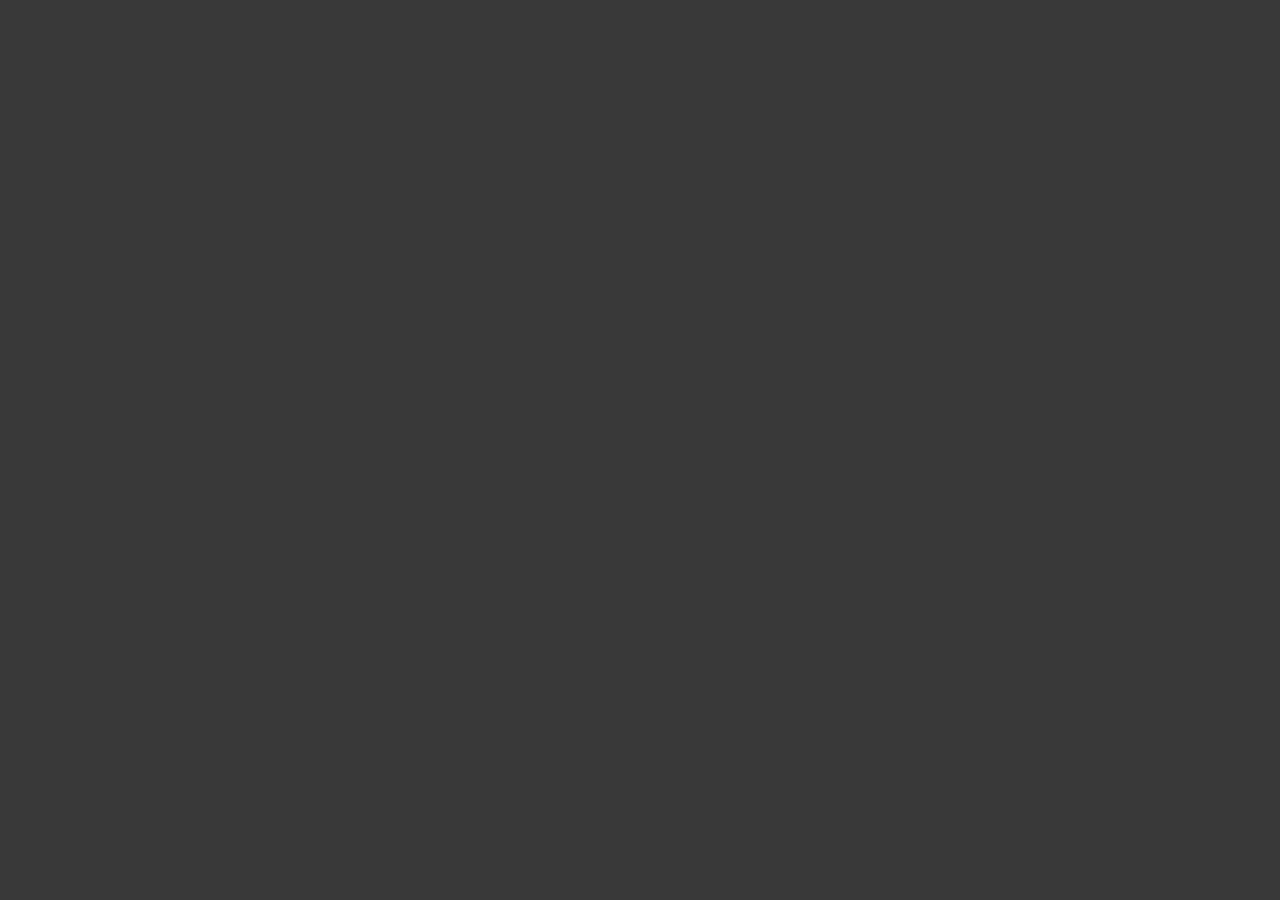
==== index.html @ 14db1672 "Hi" ====
<!DOCTYPE html>
<html lang="en">
    <head>
        <title>Official Delta Website-- Delta available to download</title>
        <meta charset="UTF-8">
        <link rel="icon" type="image/x-icon" href="/media/icon.ico">
        <link rel="stylesheet" type="text/css" href="styles/styles.css">
    </head>
    <body>
        <nav style="width: 100%";>
            
        </nav>
    </body>
</html>
---- styles/styles.css ----
body{
    background-color: #393939;
    font-family: Verdana;
    font-size: 100%;
    font: ghostwhite

};
nav{
    font-size: 120%;
    
}
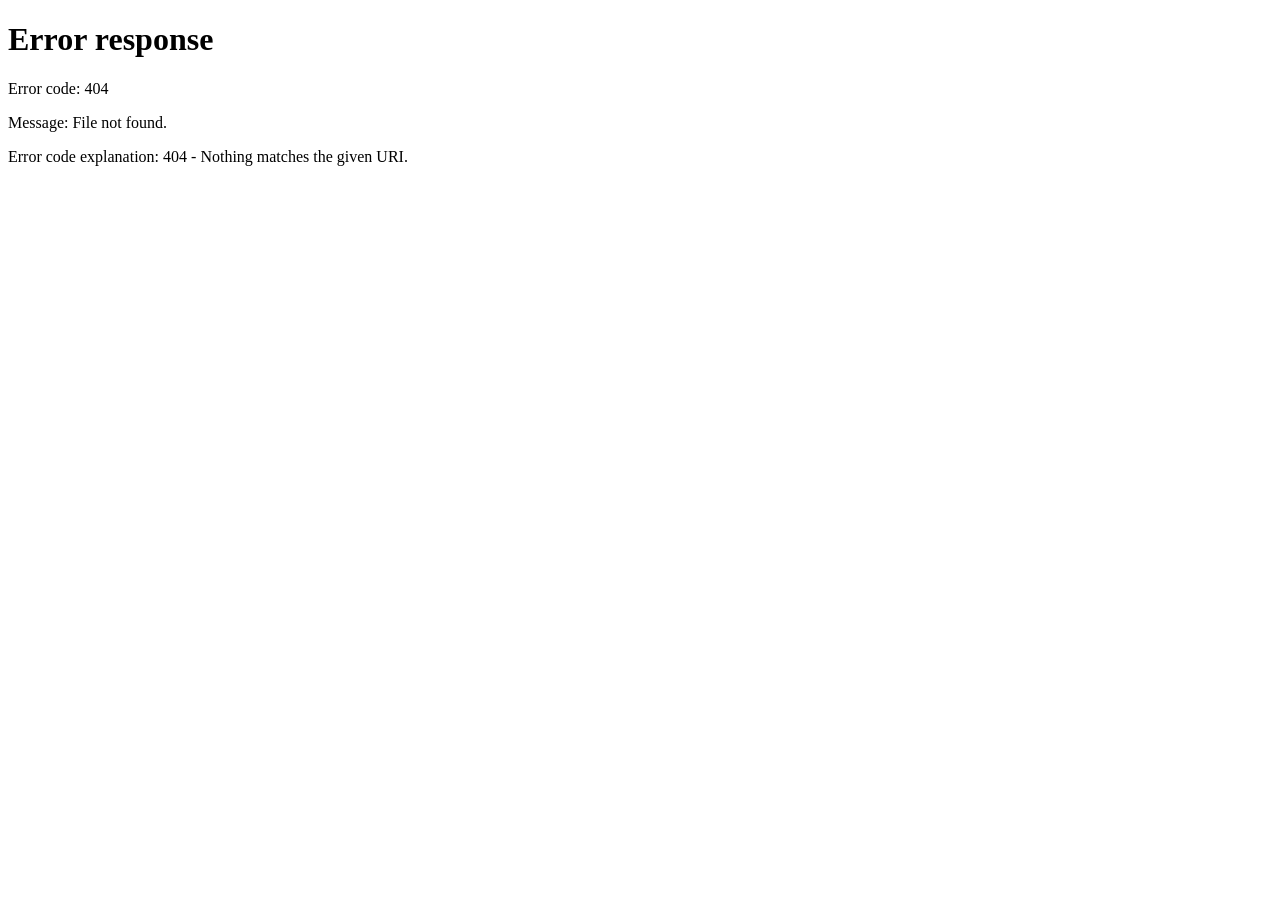
==== commit 65112024: "hi" ====
--- a/index.html
+++ b/index.html
@@ -1,14 +1,55 @@
 <!DOCTYPE html>
 <html lang="en">
-    <head>
-        <title>Official Delta Website-- Delta available to download</title>
-        <meta charset="UTF-8">
-        <link rel="icon" type="image/x-icon" href="/media/icon.ico">
-        <link rel="stylesheet" type="text/css" href="styles/styles.css">
-    </head>
-    <body>
-        <nav style="width: 100%";>
-            
-        </nav>
-    </body>
-</html>+<head>
+    <meta charset="UTF-8">
+    <meta name="viewport" content="width=device-width, initial-scale=1.0">
+    <title>Delta | Coding High-Level But Easier</title>
+    <link rel="icon" type="image/x-icon" href="media/icon.ico">
+    <link rel="stylesheet" type="text/css" href="styles/styles.css">
+    <link href="https://fonts.googleapis.com/css2?family=RobotoMono:100,300,500,700:italic" rel="stylesheet">
+</head>
+<body>
+
+    <nav>
+        <div class="logo">
+            <img src="media/icon.ico" alt="Delta Logo" width="30">
+            <span style="font-family: roboto mono, monospace;">d e l t a</span>
+        </div>
+        <div class="nav-links">
+            <a href="information/index.html">Information</a>
+            <a href="download/index.html">Download</a>
+        </div>
+    </nav>
+
+    <header class="hero">
+        <h1>Calculate, Create, and Modify</h1>
+        <p>Delta is a modern, high-performance language designed for calculation, simplicity, easy creation.\nAnd-what most languages dont have-easy library</p>
+        
+        <div class="code-window">
+            <div class="code-header">
+                <span class="dot red"></span>
+                <span class="dot yellow"></span>
+                <span class="dot green"></span>
+                <span class="file-name">math_problem.delta</span>
+            </div>
+            <pre><code><span class="keyword">var</span>(num1=<span class="func">math</span>(<span class="func">random</span>(1, 10))
+<span class="keyword">var</span>(num2=<span class="func">math</span>(<span class="func">random</span>(1, 10))
+<span class="keyword">var</span>(op=<span class="func">math</span>(<span class="func">randomlist</span>('+', '-', '/', '*'))
+
+<span class="func">cli</span>(
+    <span class="keyword">cli-printout</span><=("The problem is: " + num1 + op + num2)
+)</code></pre>
+        </div>
+
+        <div class="hero-actions">
+            <a href="" class="btn-primary">Get Started</a>
+            <a href="" class="btn-secondary">Read the Wiki</a>
+        </div>
+    </header>
+<script>
+    if (window.location="bdusagamer-netizen.github.io/deltalang/#/","delta-lang.eth/#"){
+        alert("This feature is a work in progress, as this is a developing and small language.")
+    }
+</script>
+</body>
+</html>
--- a/styles/styles.css
+++ b/styles/styles.css
@@ -1,11 +1,154 @@
-body{
-    background-color: #393939;
-    font-family: Verdana;
+/* Core Styling */
+* {
+    box-sizing: border-box;
+}
+
+body {
+    background-color: #2b2b2b; /* Slightly darker than nav */
+    font-family: 'Verdana', sans-serif;
+    color: #F8F8FF; /* GhostWhite */
+    margin: 0;
+    line-height: 1.6;
+}
+
+/* Navigation Bar */
+nav {
+    position: fixed;
+    top: 0;
+    width: 100%;
+    display: flex;
+    justify-content: space-between;
+    align-items: center;
+    padding: 15px 40px;
+    background-color: #333333; /* Nav background */
+    z-index: 1000;
+}
+
+.logo {
+    display: flex;
+    align-items: center;
+    gap: 12px;
+}
+
+.logo-text {
+    font-family: 'Roboto Mono', monospace;
+    font-weight: 500;
+    font-size: 1.3rem;
+    letter-spacing: 2px;
+}
+
+.nav-links {
+    display: flex;
+    gap: 15px;
+}
+
+/* Button & Link Base Styling */
+nav a, .btn-primary, .btn-secondary {
+    text-decoration: none;
+    color: #F8F8FF; /* GhostWhite */
+    background-color: #228B22; /* Forest Green */
+    padding: 10px 22px;
+    border-radius: 12px; /* Soft edges */
+    border: 2px solid transparent;
     font-size: 100%;
-    font: ghostwhite
+    transition: background-color 0.3s ease, transform 0.1s ease;
+    display: inline-block;
+    cursor: pointer;
+}
 
-};
-nav{
-    font-size: 120%;
-    
-}+/* Hover Effect: Lighter box with soft edges */
+nav a:hover, .btn-primary:hover, .btn-secondary:hover {
+    background-color: rgba(255, 255, 255, 0.2); 
+    color: #ffffff;
+}
+
+/* Click Bounce Animation */
+nav a:active, .btn-primary:active, .btn-secondary:active {
+    transform: scale(0.94);
+}
+
+/* Hero Section */
+.hero {
+    display: flex;
+    flex-direction: column;
+    align-items: center;
+    padding: 160px 20px 80px;
+    max-width: 1100px;
+    margin: 0 auto;
+    text-align: center;
+}
+
+.hero h1 {
+    font-size: 3.2rem;
+    margin-bottom: 20px;
+}
+
+.hero-desc {
+    font-size: 1.25rem;
+    color: #cccccc;
+    margin-bottom: 50px;
+    /* This allows the \n in your HTML to create actual line breaks */
+    white-space: pre-line;
+}
+
+/* Code Editor Window */
+.code-window {
+    background-color: #1e1e1e;
+    border-radius: 12px;
+    width: 100%;
+    max-width: 720px;
+    text-align: left;
+    box-shadow: 0 30px 60px rgba(0,0,0,0.6);
+    margin-bottom: 45px;
+    overflow: hidden;
+    border: 1px solid #444;
+}
+
+.code-header {
+    background-color: #333;
+    padding: 12px 18px;
+    display: flex;
+    align-items: center;
+    justify-content: space-between;
+}
+
+.window-dots {
+    display: flex;
+    gap: 8px;
+}
+
+.dot { height: 12px; width: 12px; border-radius: 50%; }
+.red { background: #ff5f56; }
+.yellow { background: #ffbd2e; }
+.green { background: #27c93f; }
+
+.file-name {
+    font-size: 0.85rem;
+    color: #888;
+    font-family: 'Roboto Mono', monospace;
+}
+
+code {
+    display: block;
+    padding: 30px;
+    font-family: 'Roboto Mono', monospace;
+    color: #d4d4d4;
+    font-size: 1rem;
+    overflow-x: auto;
+}
+
+/* Delta Syntax Highlighting */
+.keyword { color: #C586C0; font-weight: bold; }
+.func { color: #DCDCAA; }
+.string { color: #CE9178; }
+
+/* Hero Action Buttons */
+.hero-actions {
+    display: flex;
+    gap: 25px;
+}
+
+.btn-secondary {
+    background-color: transparent;
+    border: 2px solid #228B22; /* Forest Green Border */
+}
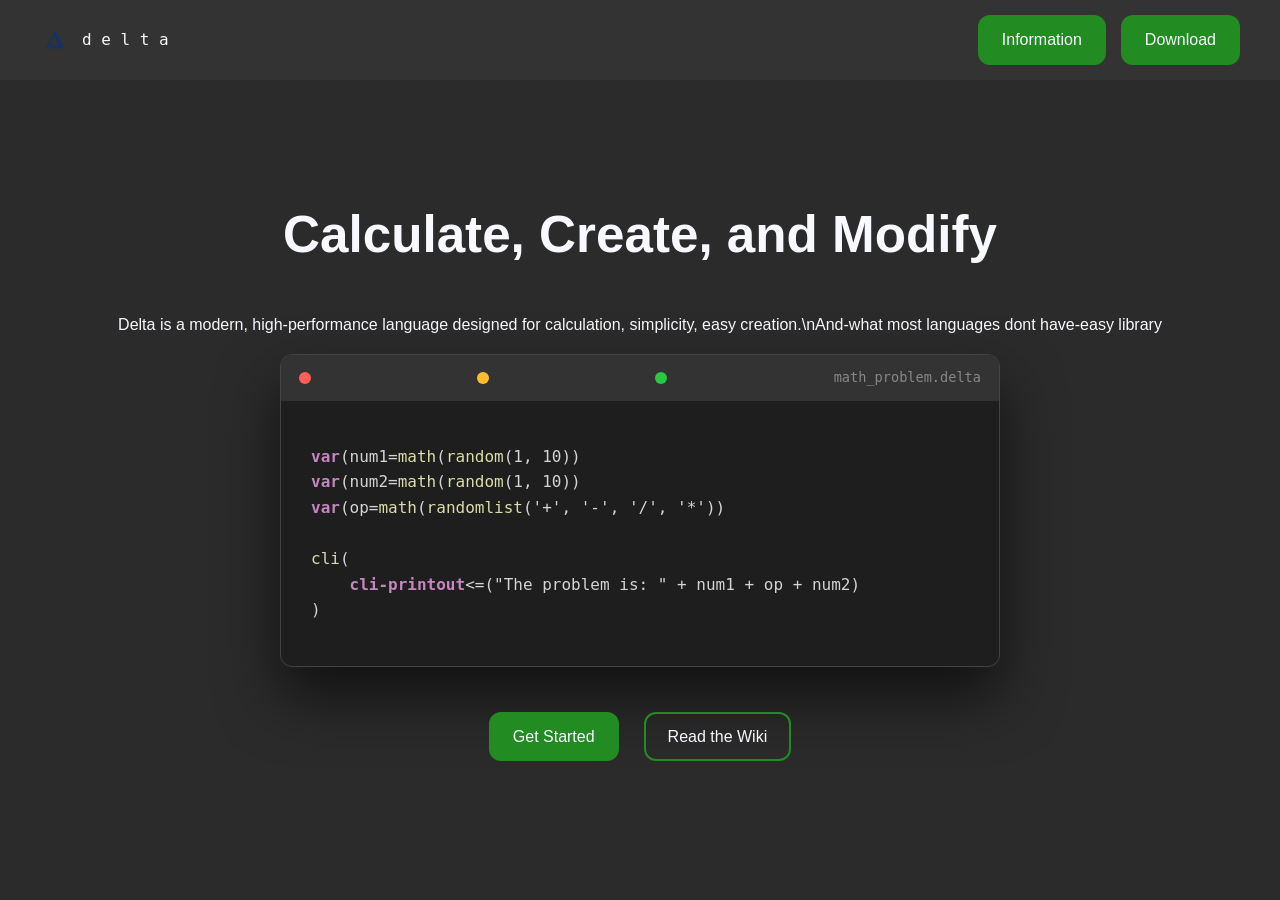
==== commit e4f35923: "FIXED MAJOR BUG" ====
--- a/index.html
+++ b/index.html
@@ -47,9 +47,6 @@
         </div>
     </header>
 <script>
-    if (window.location="bdusagamer-netizen.github.io/deltalang/#/","delta-lang.eth/#"){
-        alert("This feature is a work in progress, as this is a developing and small language.")
-    }
 </script>
 </body>
 </html>
